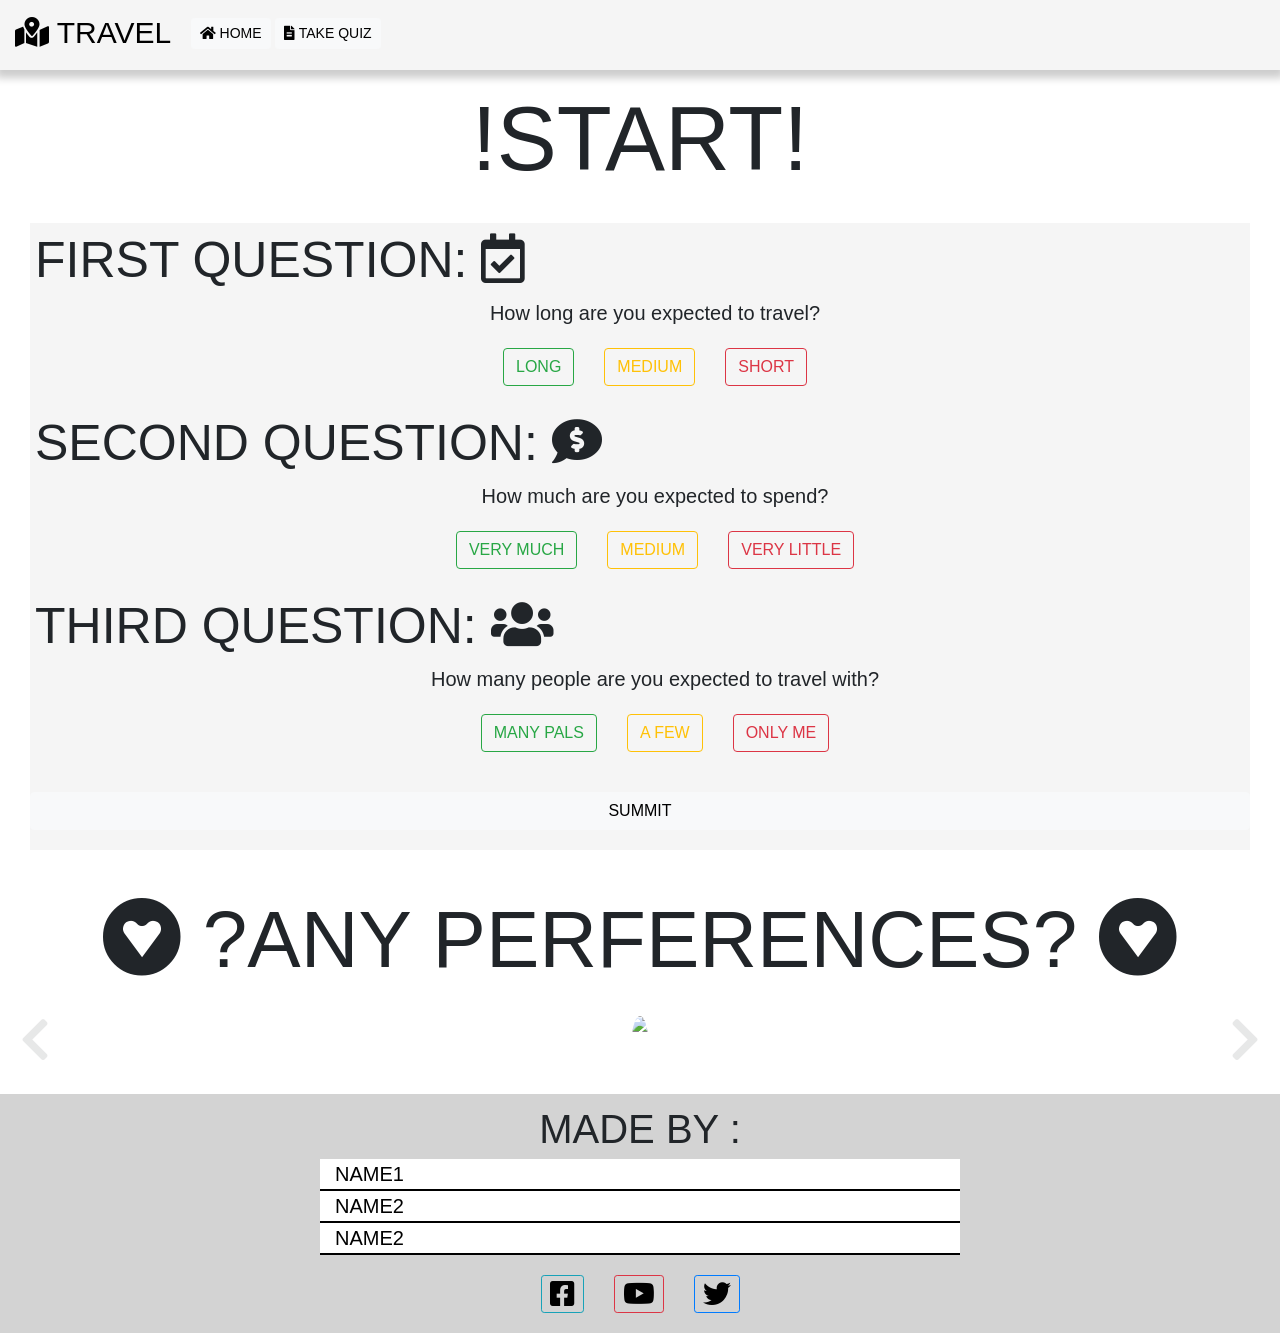
==== Quiz - Copy.html @ a0af4e00 "Travel 2.0" ====
<html>
    <head>
        <meta charset="8">
        <!--CSS-->
        <link rel="stylesheet" href="https://stackpath.bootstrapcdn.com/bootstrap/4.3.1/css/bootstrap.min.css" integrity="sha384-ggOyR0iXCbMQv3Xipma34MD+dH/1fQ784/j6cY/iJTQUOhcWr7x9JvoRxT2MZw1T" crossorigin="anonymous">
        <link rel="stylesheet" href="Style.css">
        <link href="https://fonts.googleapis.com/css?family=Rubik&display=swap" rel="stylesheet">
        <link href="https://fonts.googleapis.com/css?family=Cabin+Sketch|Fugaz+One|Grand+Hotel&display=swap" rel="stylesheet">
        <link rel="stylesheet" href="https://use.fontawesome.com/releases/v5.8.2/css/all.css" integrity="sha384-oS3vJWv+0UjzBfQzYUhtDYW+Pj2yciDJxpsK1OYPAYjqT085Qq/1cq5FLXAZQ7Ay" crossorigin="anonymous">
        <title>Quiz</title>
        <script src="re.js"></script>
        <script> 
        var ratings=[0,0,0,0,0,0];
        var time=[];
 var i=0;
 var heart_times=2;
        </script>
    </head>
    <body>
        <!--NAVIGATION BAR-->
        <div class="navigation" >
            <div style="float: left;justify-items: center;">
                <a href="#" style="font-size: 30px;width: initial;" class="container"><i class="fas fa-map-marked-alt fa-1g"></i> TRAVEL</a>
                <a  class="btn btn-sm btn-light" href="index.html" role="button" style="margin-bottom:11px;"><i class="fas fa-home"></i> HOME</a>
                <a class="btn btn-sm btn-light " id="s" href="Quiz - Copy.html" role="button" style="margin-bottom:11px;"><i class="fas fa-file-alt"></i> TAKE QUIZ</a>
            </div>
        </div>
        <br>
        <br>
        <br>
        <!--CACH RA CHO THOANG-->
        <div class="container">
            <p style="text-align: center; font-size: 90px;" class="Heading">!START! </p>
        </div>
        <!--QUIZ-->
        <div class="quizBox">
            <header class="Heading" style="font-size: 50px;display:flex;align-content: flex-start; flex-direction:column; margin-left: 5px; display: inline-block;">FIRST QUESTION: <i class="far fa-calendar-check"></i></header>
            <div class="flex-container">
                <header class="SHeading" style="margin-left: 30px">How long are you expected to travel?</header>
            </div>
            <div class="row-con" style="background-color: whitesmoke;">
                <button type="radio" class="btn btn-outline-success" style="margin-left: 30px" onclick="d_long()"> LONG </button>
                <button type="radio" class="btn btn-outline-warning" style="margin-left: 30px" onclick="d_med()"> MEDIUM </button>
                <button type="radio" class="btn btn-outline-danger" style="margin-left: 30px" onclick="d_short()"> SHORT </button>
            </div>
            <header class="Heading" style="font-size: 50px;display:flex;align-content: flex-start; flex-direction:column; margin-left: 5px;display: inline-block; ">SECOND QUESTION: <i class="fas fa-comment-dollar"></i></header>
            <div class="flex-container">
                <header class="SHeading" style="margin-left: 30px">How much are you expected to spend?</header>
            </div>
            <div class="row-con" style="background-color: whitesmoke;">
                <button type="radio" class="btn btn-outline-success" style="margin-left: 30px" onclick="m_long()"> VERY MUCH </button>
                <button type="radio" class="btn btn-outline-warning" style="margin-left: 30px" onclick="m_med()"> MEDIUM </button>
                <button type="radio" class="btn btn-outline-danger" style="margin-left: 30px" onclick="m_short()"> VERY LITTLE </button>
            </div>
            <header class="Heading" style="font-size: 50px;display:flex;align-content: flex-start; flex-direction:column; margin-left: 5px;display: inline-block ">THIRD QUESTION: <i class="fas fa-users"></i></header>
            <div class="flex-container">
                <header class="SHeading" style="margin-left: 30px">How many people are you expected to travel with?</header>
            </div>
            <div class="row-con" style="background-color: whitesmoke;">
                <button type="radio" class="btn btn-outline-success" style="margin-left: 30px" onclick="p_long()"> MANY PALS </button>
                <button type="radio" class="btn btn-outline-warning" style="margin-left: 30px" onclick="p_med()"> A FEW </button>
                <button type="radio" class="btn btn-outline-danger" style="margin-left: 30px" onclick="p_short()"> ONLY ME </button>
            </div>
            <a role="button" class="btn btn-light row-con" href="Result.html" onclick="quiz_re()" > SUMMIT </a>
        </div>
        <!--CACH RA CHO THOANG-->
        <div class="container">
            <p style="text-align: center; font-size: 80px;" class="Heading" style="display:flex; flex-direction: row"><i class="fab fa-gratipay"></i> ?ANY PERFERENCES? <i class="fab fa-gratipay"></i></p>
        </div>
        <!--DISPLAY ẢNH-->
        <div class="slider" style="display: flex; justify-content:center;">
            <i class="fas fa-chevron-left fa-3x" onmouseover="Larrows_h()" onmouseout="Larrows_u()" id="left-a" style="align-self: center; margin-left: 20px; opacity: 0.1;" onmousedown="slideL()"></i>
            <img id="img" src="https://c.ststat.net/content/EntImg/HomepageModule/-1930530097-300x300.jpg" onmouseover="opacityC()" onmouseout="opacityD()" class="round_img center slide">
            <i role="button" class="far fa-heart center fa-5x move-up" style="position: absolute; align-self: center; display: none" id="heart" onmousedown="changeG()" onmouseover="opacityC()" onmouseout="opacityD()"></i>
            <i role="button" class="fas fa-heart center fa-5x move-up" style="position: absolute; align-self: center; display:none" id="heart1" onmousedown="changeG1()" onmouseover="opacityC()" onmouseout="opacityD()" ></i>
            <img id="img" src="https://www.area-codes.org.uk/international/images/russia.jpg" onmouseover="opacityC()" onmouseout="opacityD()" class="round_img center slide" style="display:none">
            <img id="img" src="https://cdn.24.co.za/files/Cms/General/d/7234/0923135b82774fa6a12422e7feffb97e.jpg" onmouseover="opacityC()" onmouseout="opacityD()" class="round_img center slide" style="display:none">
            <img id="img" src="https://mobileimg.priceline.com/htlimg/3143/3143405/thumbnail-300-square.jpg" onmouseover="opacityC()" onmouseout="opacityD()" class="round_img center slide" style="display:none">
            <img id="img" src="http://www.noibaiairporthotel.net/wp-content/uploads/2015/04/Hanoi-the-huc-bridge-300x300.jpg" onmouseover="opacityC()" onmouseout="opacityD()" class="round_img center slide" style="display:none">
            <img id="img" src="https://glenvisaservices.com/wp-content/uploads/2018/05/france-side-2.jpg" onmouseover="opacityC()" onmouseout="opacityD()" class="round_img center slide" style="display:none">

            <i class="fas fa-chevron-right right fa-3x" onmouseover="Rarrows_h()" onmouseout="Rarrows_u()" id="right-a" style="align-self: center;margin-right: 20px; opacity: 0.1;" onmousedown="slideR()"></i>            
        
        </div>
    </body>
    <footer>
        <!--FOOTER-->
        <div class="footer" style="left:0; right:0">
            <div style="align-self: center; margin-top: 5px;">
                <span class="Heading" style="font-size: 40px">MADE BY :</span>
            </div>
            <div style="align-self: center" class="name">
                <a href="#" style="font-size:20px ;width: initial" class="container">NAME1</a>
            </div>
            <div style="align-self: center" class="name">
                <a href="#" style="font-size:20px ;width: initial" class="container">NAME2</a>
            </div>
            <div style="align-self: center" class="name">
                <a href="#" style="font-size:20px ;width: initial" class="container">NAME2</a>
            </div>
            <div class="row-con">
                <a  class="btn btn-sm btn-outline-info" href="https://www.facebook.com/" role="button"  ><i class="fab fa-facebook-square fa-2x"></i></a>
                <a  class="btn btn-sm btn-outline-danger" href="https://www.youtube.com/" role="button" style="margin-left: 30px"><i class="fab fa-youtube fa-2x"></i></a>
                <a  class="btn btn-sm btn-outline-primary" href="https://twitter.com/" role="button" style="margin-left: 30px"><i class="fab fa-twitter fa-2x"></i></a>
            </div>
        </div>
    </footer>
---- Style.css ----
.Head_img {
    font-family: 'Cabin Sketch', cursive;
    font-size: 100px;
}
.Heading {
    font-family: 'Archivo Narrow', sans-serif;
    font-size: 100px;
}
.SHeading {
    font-family: 'Maven Pro', sans-serif;
    font-size: 20px;
}
.flex-container {
    /* display: inline-block; */
    display: flex;
    justify-content: center;
}
.SHead_img {
    font-family: 'Rubik', sans-serif;
    font-size: 20px;
}
.Round_img {
    border-radius: 50%;
}
.Fade_img {
    opacity: 0.5;
}
ul {
    list-style-type: none;
}
iframe {
    overflow: hidden;
    position: relative;
    
}
.flex-container-vertical {
    display: flex;
    flex-direction: column;
    align-items: flex-end;
}
.container-vertical {
    width: 60px;
    background-color: whitesmoke;
    left: 1400px;
}
.flex-container-left {
    align-content: flex-end;
}
.navigation {
    background-color: whitesmoke;
    height:70px;
    display: flex;
    position: fixed;
    top: 0px;
    width: 100% ;
    align-content: space-between;
    align-items: center;
    z-index: 10;
    box-shadow:  0 4px 8px 4px rgba(0, 0, 0, 0.2);
}
.footer {
    background-color: lightgray;
    display: flex;
    bottom: 0;
    width: 100% ;
    flex-direction: column;
    align-content: space-between;
    position: static;

}
.name {
    background-color: white;
    width: 50%;
    border-bottom: 2px solid black;
    
}
.img_txt {
    display: flex;
    align-items: center;
    justify-content: center;
}
.txt-con {
    display: flex;
    background-color: gainsboro;
    flex-direction: column;
}
.txt-txt {
    margin-left: 30px;
    margin-right: 30px;
}
.row-con {
    display: flex;
    flex-direction: row;
    align-content: space-between;
    justify-content : center;
    margin-top: 20px;
    margin-bottom: 20px;
}
.quizBox {
    display: flex;
    flex-direction: column;
    justify-content: center;
    margin-bottom: 30px;
    margin-left: 30px;
    margin-right: 30px;
    background-color: whitesmoke;
    z-index: 4;
}
.slider {
    margin-bottom: 30px;
}

.left {
    left: 0;
    align-items: center;
}
.center {
    margin-left: auto;
    margin-right: auto;
}
.right {
    right: 0;
    align-items: center;

}
.con {
    height: 100px;
    width: 100px;
    background-color: aliceblue;
}
.move-up {
    z-index: 3;
}
a:link {
    color: initial;
    text-decoration: none;
}
  /* visited link */
a:visited {
    color: initial;
    text-decoration: none;

}

  /* mouse over link */
a:hover {
    color: initial;
    text-decoration: none;
    
}

  /* selected link */
a:active {
    color: inital;
    text-decoration: none;

}
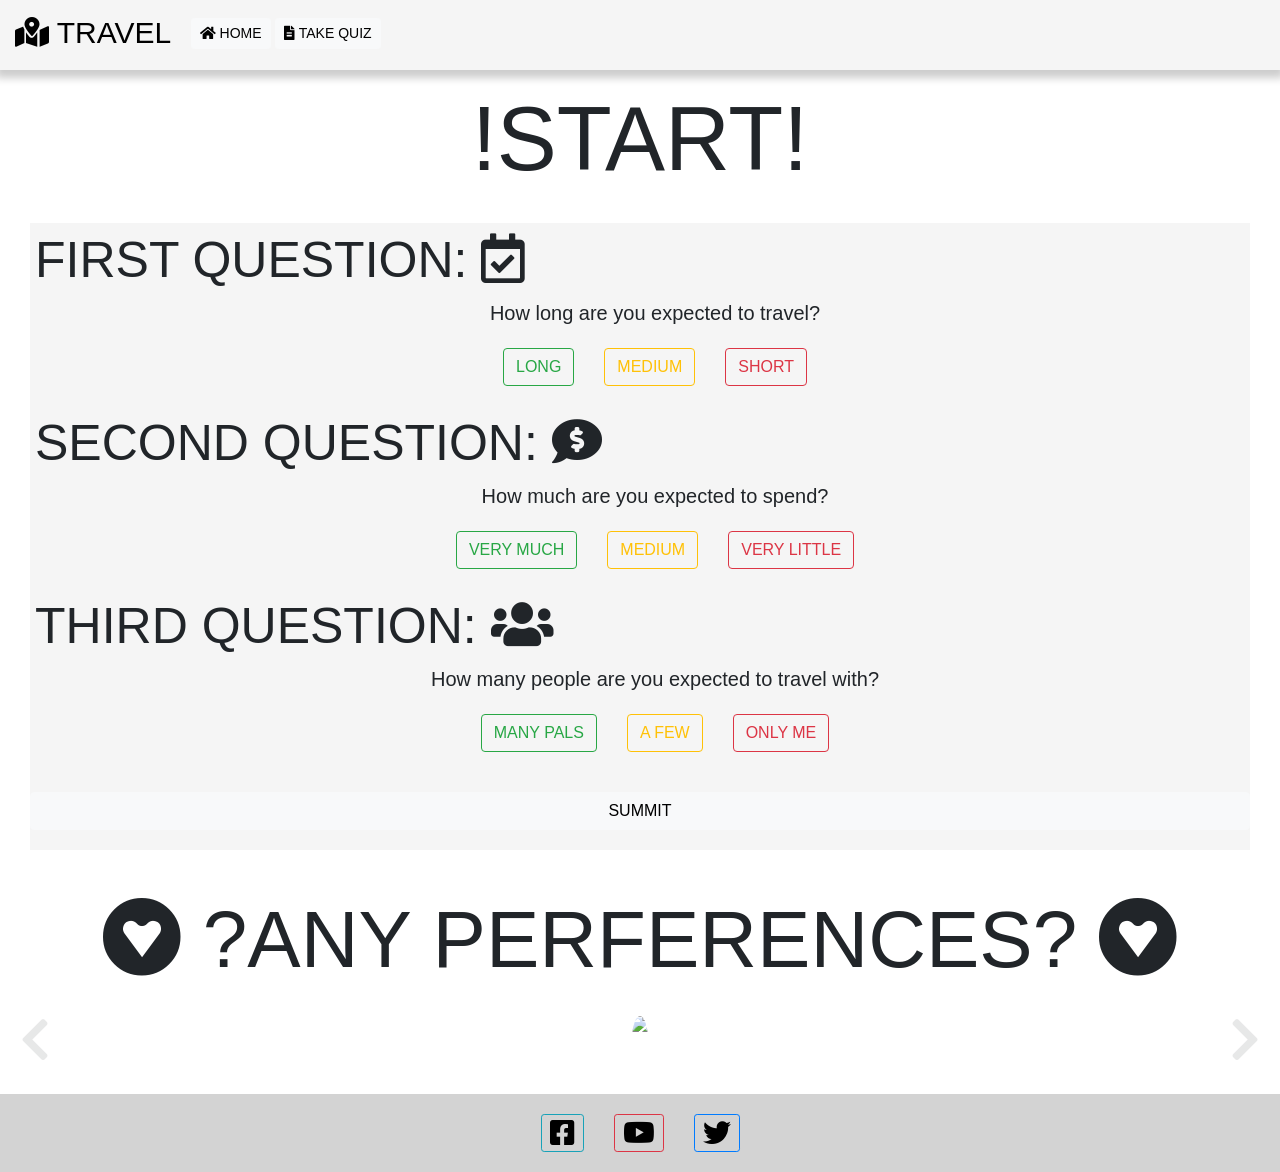
==== commit fde433bb: "a" ====
--- a/Quiz - Copy.html
+++ b/Quiz - Copy.html
@@ -86,18 +86,19 @@
     <footer>
         <!--FOOTER-->
         <div class="footer" style="left:0; right:0">
-            <div style="align-self: center; margin-top: 5px;">
-                <span class="Heading" style="font-size: 40px">MADE BY :</span>
-            </div>
-            <div style="align-self: center" class="name">
-                <a href="#" style="font-size:20px ;width: initial" class="container">NAME1</a>
-            </div>
-            <div style="align-self: center" class="name">
-                <a href="#" style="font-size:20px ;width: initial" class="container">NAME2</a>
-            </div>
-            <div style="align-self: center" class="name">
-                <a href="#" style="font-size:20px ;width: initial" class="container">NAME2</a>
-            </div>
+             <!--<div style="align-self: center; margin-top: 5px;">
+              <span class="Heading" style="font-size: 40px">MADE BY :</span>
+          </div>
+          <div style="align-self: center" class="name">
+              <a href="#" style="font-size:20px ;width: initial" class="container">NAME1</a>
+          </div>
+          <div style="align-self: center" class="name">
+              <a href="#" style="font-size:20px ;width: initial" class="container">NAME2</a>
+          </div>
+          <div style="align-self: center" class="name">
+              <a href="#" style="font-size:20px ;width: initial" class="container">NAME2</a>
+          </div>
+          <div class="row-con">-->
             <div class="row-con">
                 <a  class="btn btn-sm btn-outline-info" href="https://www.facebook.com/" role="button"  ><i class="fab fa-facebook-square fa-2x"></i></a>
                 <a  class="btn btn-sm btn-outline-danger" href="https://www.youtube.com/" role="button" style="margin-left: 30px"><i class="fab fa-youtube fa-2x"></i></a>
